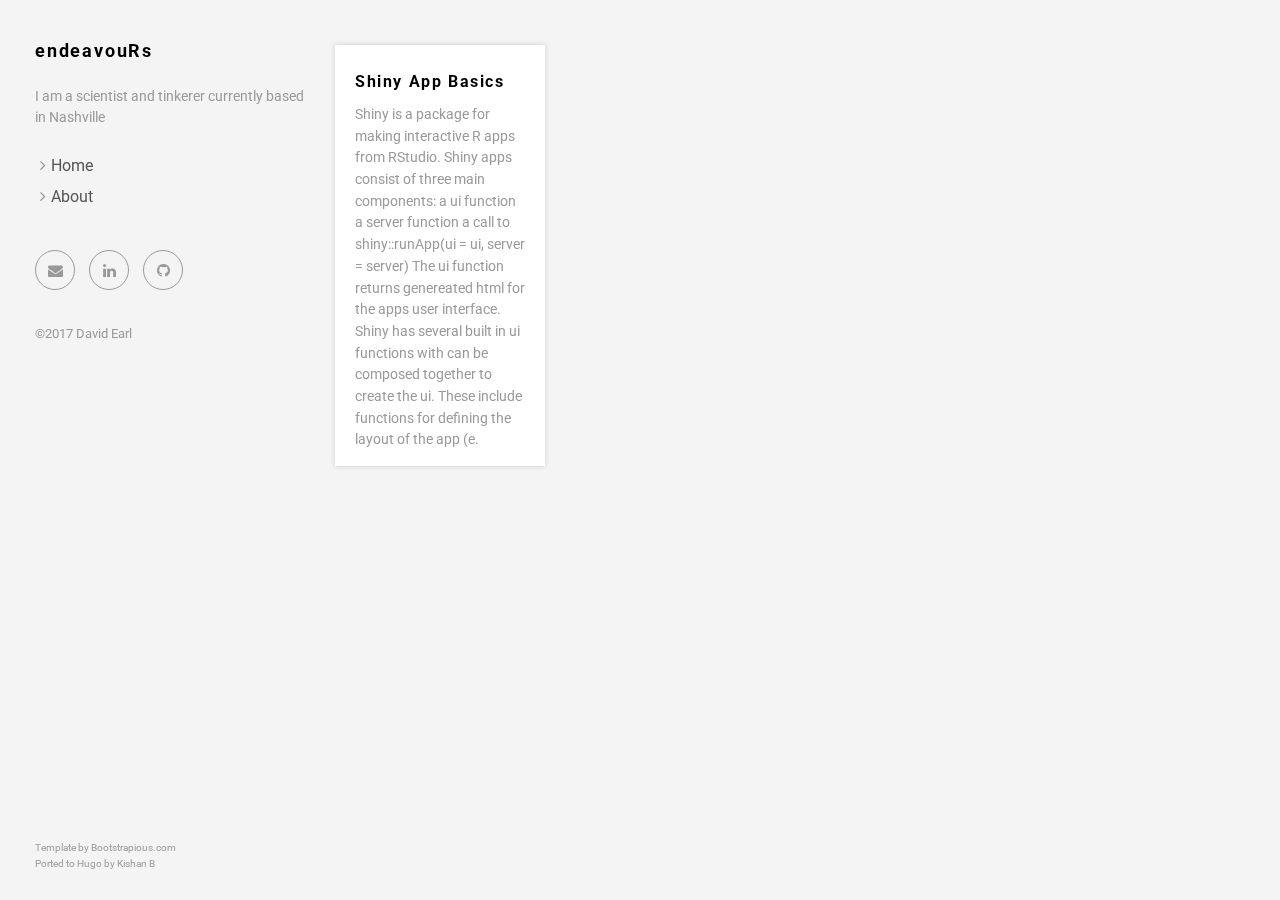
==== index.html @ 08c51bcf "add shiny app basics post" ====
<!DOCTYPE html>
<html lang="en-us">
<head>
	<meta name="generator" content="Hugo 0.27.1" /><meta charset="utf-8">
<meta http-equiv="X-UA-Compatible" content="IE=edge">
<title>endeavouRs</title>
<meta name="description" content="R and shiny based data analysis and projects">
<meta name="viewport" content="width=device-width, initial-scale=1">
<meta name="robots" content="all,follow">
<meta name="googlebot" content="index,follow,snippet,archive">
<link rel="stylesheet" href="/css/bootstrap.min.css">
<link rel="stylesheet" href="//fonts.googleapis.com/css?family=Roboto:400,300,700,400italic">
<link rel="stylesheet" href="/css/font-awesome.min.css">
<link rel="stylesheet" href="/css/owl.carousel.css">
<link rel="stylesheet" href="/css/owl.theme.css">


  <link href="/css/style.default.css" rel="stylesheet" id="theme-stylesheet">

 

  
    <!--[if lt IE 9]>
        <script src="https://oss.maxcdn.com/html5shiv/3.7.2/html5shiv.min.js"></script>
        <script src="https://oss.maxcdn.com/respond/1.4.2/respond.min.js"></script>
    <![endif]-->
  


<link href="/css/custom.css" rel="stylesheet">
<link rel="shortcut icon" href="/img/favicon.png">

  <link href="/index.xml" rel="alternate" type="application/rss+xml" title="endeavouRs" />
  <link href="/index.xml" rel="feed" type="application/rss+xml" title="endeavouRs" />


</head>
<body>
  <div id="all">
      <div class="container-fluid">
          <div class="row row-offcanvas row-offcanvas-left">
              <div id="sidebar" class="col-xs-6 col-sm-4 col-md-3 sidebar-offcanvas">
  <div class="sidebar-content">
    <h1 class="sidebar-heading"><a href="/">endeavouRs</a></h1>
    
      <p class="sidebar-p">I am a scientist and tinkerer currently based in Nashville</p>
    
    <ul class="sidebar-menu">
      
      
        <li><a href="/">Home</a></li>
      
        <li><a href="/about/">About</a></li>
      
    </ul>
    <p class="social">
  
  
  
  
  
  <a href="mailto:davidcearl@gmail.com" data-animate-hover="pulse" class="email">
    <i class="fa fa-envelope"></i>
  </a>
  
  
  <a href="full%20profile%20url%20in%20linkedin" data-animate-hover="pulse">
    <i class="fa fa-linkedin"></i>
  </a>
  
  
  
  <a href="https://github.com/davidcearl/" data-animate-hover="pulse">
    <i class="fa fa-github"></i>
  </a>
  
</p>


    <div class="copyright">
      <p class="credit">
        
          &copy;2017 David Earl
          
      </p>
    </div>
  </div>
  <div class="attribution">
    <p class='creators'>
      Template by <a href="https://bootstrapious.com/free-templates" class="external">Bootstrapious.com</a>
<br>

Ported to Hugo by <a href="https://github.com/kishaningithub">Kishan B</a>

    </p>
  </div>
</div>



              
  <div class="col-xs-12 col-sm-8 col-md-9 content-column">
    <div class="small-navbar visible-xs">
  <button type="button" data-toggle="offcanvas" class="btn btn-ghost pull-left"> <i class="fa fa-align-left"> </i>Menu</button>
  <h1 class="small-navbar-heading"><a href="/">endeavouRs</a></h1>
</div>

    <div class="grid">
        <div class="row">
          
              <div class="col-xs-12 col-sm-6 col-md-4 col-lg-3 masonry-item">
                  <div class="box-masonry">
                      
                      
                      <div class="box-masonry-text">
                      
                          <h4><a href="/portfolio/shiny-app-basics/">Shiny App Basics</a></h4>
                          <div class="box-masonry-description">
                              <p>Shiny is a package for making interactive R apps from RStudio.
Shiny apps consist of three main components:
a ui function
a server function
a call to shiny::runApp(ui = ui, server = server)The ui function returns genereated html for the apps user interface. Shiny has several built in ui functions with can be composed together to create the ui. These include functions for defining the layout of the app (e.</p>
                          </div>
                      </div>
                  </div>
              </div>
          
        </div>
    </div>
</div>

  

          </div>
      </div>
  </div>
  <script src="/js/jquery.min.js"></script>
<script src="/js/bootstrap.min.js"></script>
<script src="/js/jquery.cookie.js"> </script>
<script src="/js/ekko-lightbox.js"></script>
<script src="/js/jquery.scrollTo.min.js"></script>
<script src="/js/masonry.pkgd.min.js"></script>
<script src="/js/imagesloaded.pkgd.min.js"></script>
<script src="/js/owl.carousel.min.js"></script>
<script src="/js/front.js"></script>

</body>
</html>
---- css/style.default.css ----
/*
=========================================
=========================================

Startup Template By Bootstrapious.com

=========================================
========================================= */
/* variant 6  - pink */
/*

=====================
GENERAL
=====================

*/
html,
body {
  overflow-x: hidden;
  /* Prevent scroll on narrow devices */
}
header {
  z-index: 1000;
}

section {
  position: relative;
  padding-top: 90px;
  padding-bottom: 90px;
}
section.background-gray-lighter {
  background: #cdcdcd;
}
section.background-gray-lightest {
  background: #f7f7f7;
  border-top: solid 1px #cdcdcd;
  border-bottom: solid 1px #cdcdcd;
}
section.background-secondary {
  background: #60c5ba;
  border-top: solid 1px #338c82;
  border-bottom: solid 1px #338c82;
}
.section-inverse {
  color: #fff;
}
.section-inverse h1,
.section-inverse h2,
.section-inverse h3,
.section-inverse h4,
.section-inverse h5,
.section-inverse h6 {
  color: #fff;
}
.section-inverse .heading:after {
  background: #fff;
}
.italic {
  font-style: italic;
  font-family: "Georgia", "Times New Roman", Times, serif;
}
.img-responsive {
  margin: 0 auto;
}
.no-space .box {
  margin: 0 -15px;
}
.margin-top {
  margin-top: 30px;
}
.margin-top--big {
  margin-top: 60px !important;
}
.margin-bottom {
  margin-bottom: 30px;
}
.margin-bottom--big {
  margin-bottom: 60px !important;
}
.margin-bottom--zero {
  margin-bottom: 0 !important;
}
.no-padding-top {
  padding-top: 0;
}
.no-padding-bottom {
  padding-bottom: 0;
}
.padding--small {
  padding-top: 30px;
  padding-bottom: 30px;
}
.weight-300 {
  font-weight: 300 !important;
}
.weight-500 {
  font-weight: 500 !important;
}
.weight-700 {
  font-weight: 700 !important;
}
.text-gray {
  color: #555555;
}
.text-gray-light {
  color: #999999;
}
.text-gray-lighter {
  color: #cdcdcd;
}
@media (max-width: 991px) {
  .text-center-mobile {
    text-align: center !important;
  }
}
a,
button {
  -webkit-transition: all 0.2s ease-out;
  -moz-transition: all 0.2s ease-out;
  transition: all 0.2s ease-out;
}
a i.fa,
button i.fa {
  margin: 0 5px;
}
.clickable {
  cursor: pointer !important;
}
.required {
  color: #ef5285;
}
.accent {
  color: #ef5285;
}
.text-uppercase {
  text-transform: uppercase;
  letter-spacing: 0.1em;
}
.list-style-none {
  list-style: none;
}
.btn-ghost {
  color: #ef5285;
  background-color: transparent;
  border-color: #ef5285;
}
.btn-ghost:hover,
.btn-ghost:focus,
.btn-ghost:active,
.btn-ghost.active,
.open .dropdown-toggle.btn-ghost {
  color: #ef5285;
  background-color: rgba(0, 0, 0, 0);
  border-color: #ea1a5d;
}
.btn-ghost:active,
.btn-ghost.active,
.open .dropdown-toggle.btn-ghost {
  background-image: none;
}
.btn-ghost.disabled,
.btn-ghost[disabled],
fieldset[disabled] .btn-ghost,
.btn-ghost.disabled:hover,
.btn-ghost[disabled]:hover,
fieldset[disabled] .btn-ghost:hover,
.btn-ghost.disabled:focus,
.btn-ghost[disabled]:focus,
fieldset[disabled] .btn-ghost:focus,
.btn-ghost.disabled:active,
.btn-ghost[disabled]:active,
fieldset[disabled] .btn-ghost:active,
.btn-ghost.disabled.active,
.btn-ghost[disabled].active,
fieldset[disabled] .btn-ghost.active {
  background-color: transparent;
  border-color: #ef5285;
}
.btn-ghost .badge {
  color: transparent;
  background-color: #ef5285;
}
.btn-ghost:hover,
.btn-ghost:focus,
.btn-ghost:active,
.btn-ghost.active,
.open .dropdown-toggle.btn-ghost {
  color: #fff;
  background-color: #ef5285;
  border-color: #ef5285;
}
.btn-ghost-black {
  color: #000000;
  background-color: transparent;
  border-color: #000000;
}
.btn-ghost-black:hover,
.btn-ghost-black:focus,
.btn-ghost-black:active,
.btn-ghost-black.active,
.open .dropdown-toggle.btn-ghost-black {
  color: #000000;
  background-color: rgba(0, 0, 0, 0);
  border-color: #000000;
}
.btn-ghost-black:active,
.btn-ghost-black.active,
.open .dropdown-toggle.btn-ghost-black {
  background-image: none;
}
.btn-ghost-black.disabled,
.btn-ghost-black[disabled],
fieldset[disabled] .btn-ghost-black,
.btn-ghost-black.disabled:hover,
.btn-ghost-black[disabled]:hover,
fieldset[disabled] .btn-ghost-black:hover,
.btn-ghost-black.disabled:focus,
.btn-ghost-black[disabled]:focus,
fieldset[disabled] .btn-ghost-black:focus,
.btn-ghost-black.disabled:active,
.btn-ghost-black[disabled]:active,
fieldset[disabled] .btn-ghost-black:active,
.btn-ghost-black.disabled.active,
.btn-ghost-black[disabled].active,
fieldset[disabled] .btn-ghost-black.active {
  background-color: transparent;
  border-color: #000000;
}
.btn-ghost-black .badge {
  color: transparent;
  background-color: #000000;
}
.btn-ghost-black:hover,
.btn-ghost-black:focus,
.btn-ghost-black:active,
.btn-ghost-black.active,
.open .dropdown-toggle.btn-ghost-black {
  color: #fff;
  background-color: #000;
  border-color: #000;
}
.btn-white {
  color: #ffffff;
  background-color: transparent;
  border-color: #ffffff;
}
.btn-white:hover,
.btn-white:focus,
.btn-white:active,
.btn-white.active,
.open .dropdown-toggle.btn-white {
  color: #ffffff;
  background-color: rgba(0, 0, 0, 0);
  border-color: #e0e0e0;
}
.btn-white:active,
.btn-white.active,
.open .dropdown-toggle.btn-white {
  background-image: none;
}
.btn-white.disabled,
.btn-white[disabled],
fieldset[disabled] .btn-white,
.btn-white.disabled:hover,
.btn-white[disabled]:hover,
fieldset[disabled] .btn-white:hover,
.btn-white.disabled:focus,
.btn-white[disabled]:focus,
fieldset[disabled] .btn-white:focus,
.btn-white.disabled:active,
.btn-white[disabled]:active,
fieldset[disabled] .btn-white:active,
.btn-white.disabled.active,
.btn-white[disabled].active,
fieldset[disabled] .btn-white.active {
  background-color: transparent;
  border-color: #ffffff;
}
.btn-white .badge {
  color: transparent;
  background-color: #ffffff;
}
.btn-white:hover,
.btn-white:focus,
.btn-white:active,
.btn-white.active,
.open .dropdown-toggle.btn-white {
  color: #ffffff;
  background-color: #fff;
  border-color: #fff;
}
.icon {
  display: inline-block;
  width: 60px;
  height: 60px;
  line-height: 60px;
  border-radius: 30px;
  border: solid 1px #ef5285;
  color: #ef5285;
  -webkit-transition: all 0.2s ease-out;
  -moz-transition: all 0.2s ease-out;
  transition: all 0.2s ease-out;
  font-size: 30px;
  margin: 0 auto 30px;
  text-align: center;
}
.icon.brand-secondary {
  border-color: #60c5ba;
  color: #60c5ba;
}
.icon.brand-terciary {
  border-color: #008c9e;
  color: #008c9e;
}
.icon.brand-four {
  border-color: #feee7d;
  color: #feee7d;
}
/*

=====================
SIDEBAR + RIGHT COLUMN
=====================

*/
#sidebar {
  padding-top: 40px;
  min-height: 100%;
}
/*modified sidebar to follow scroll */
.sidebar-content {
    position: fixed;
    width: inherit;
    z-index: 0;
    padding: 0 1em 0 0.2em;
}
@media screen and (min-width: 992px) {
  .sidebar-content {
    padding-left: 20px;
    padding-right: 20px;
  }
}
.sidebar-heading {
  font-size: 18px;
  text-transform: none;
  letter-spacing: 0.1em;
}
.sidebar-heading a {
  color: #000;
  text-decoration: none;
  -webkit-transition: all 0.2s ease-out;
  -moz-transition: all 0.2s ease-out;
  transition: all 0.2s ease-out;
}
.sidebar-heading a:hover {
  border-bottom: dotted 1px #ef5285;
  color: #000;
  text-decoration: none;
}
.sidebar-p {
  color: #999999;
  font-size: 14px;
}
.sidebar-menu {
  list-style-type: none;
  padding-left: 20px;
  margin-bottom: 40px;
}
.sidebar-menu li {
  margin-bottom: 5px;
}
.sidebar-menu li a {
  color: #555555;
}
.sidebar-menu li:before {
  font-family: 'FontAwesome';
  content: '\f105';
  margin: 0 5px 0 -15px;
  color: #999999;
}
.sidebar-menu li.active a {
  color: #ef5285;
  font-weight: bold;
}
.sidebar-menu li.active:before {
  color: #ef5285;
}
.sidebar-menu li:hover a {
  text-decoration: none;
  color: #ef5285;
}
.sidebar-menu li:hover:before {
  color: #ef5285;
}
.content-column {
  padding-top: 40px;
}
.content-column.white-background {
  background: #fff;
  min-height: 100vh;
}
.grid {
  padding-top: 5px;
  overflow-y: hidden;
}
.content-column-content {
  padding-left: 20px;
  padding-right: 20px;
  padding-bottom: 20px;
}
@media (min-width: 1200px) {
  .content-column-content {
    padding-left: 40px;
    padding-right: 40px;
  }
}
.content-column-content p.lead {
  color: #555555;
}
.content-column-content p,
.content-column-content li {
  color: #999999;
}
.content-column-content ul li {
  list-style-type: none;
}
.content-column-content ul li:before {
  font-family: 'FontAwesome';
  content: '\f105';
  margin: 0 5px 0 -15px;
  color: #ef5285;
}
.small-navbar {
  margin-bottom: 20px;
}
.small-navbar:before,
.small-navbar:after {
  content: " ";
  display: table;
}
.small-navbar:after {
  clear: both;
}
.small-navbar-heading {
  float: right;
  font-size: 18px;
  letter-spacing: 0.1em;
  margin-top: 10px;
}
.small-navbar-heading a {
  color: #000;
  text-decoration: none;
  -webkit-transition: all 0.2s ease-out;
  -moz-transition: all 0.2s ease-out;
  transition: all 0.2s ease-out;
}
.small-navbar-heading a:hover {
  border-bottom: dotted 1px #ef5285;
  color: #000;
  text-decoration: none;
}
/*

=====================
OFF-CANVAS SIDEBAR BEHAVIOUR
=====================

*/
@media screen and (max-width: 767px) {
  .row-offcanvas {
    position: relative;
    -webkit-transition: all 0.25s ease-out;
    -o-transition: all 0.25s ease-out;
    transition: all 0.25s ease-out;
    opacity: 1;
  }
  .row-offcanvas-right {
    right: 0;
  }
  .row-offcanvas-left {
    left: 0;
  }
  .row-offcanvas-right .sidebar-offcanvas {
    right: -50%;
    /* 6 columns */
  }
  .row-offcanvas-left .sidebar-offcanvas {
    left: -48%;
    /* 6 columns */
  }
  .row-offcanvas-right.active {
    right: 50%;
    /* 6 columns */
  }
  .row-offcanvas-left.active {
    left: 50%;
    /* 6 columns */
  }
  .sidebar-offcanvas {
    position: absolute;
    top: 0;
    width: 50%;
    /* 6 columns */
  }
}
/*

=====================
SERVICES / INTEGRATIONS
=====================

*/
.services {
  margin-top: 80px;
  text-align: center;
}
.services .services-heading {
  text-transform: uppercase;
  letter-spacing: 0.1em;
  font-size: 18px;
  font-weight: 400;
  color: #999999;
  margin-bottom: 40px;
}
.services .heading {
  font-size: 18px;
  font-weight: 700;
  margin-bottom: 20px;
  text-align: center;
}
.services .heading:after {
  content: " ";
  display: block;
  width: 100px;
  height: 1px;
  margin: 20px auto 20px;
  background: #ef5285;
}
.services p {
  font-size: 14px;
  line-height: 1.5;
  margin-bottom: 60px;
  color: #999999;
}
/*

=====================
CUSTOMERS
=====================

*/
.customer {
  text-align: center;
}
.customer img {
  display: inline-block;
  margin-top: 10px;
  margin-bottom: 10px;
  -webkit-filter: grayscale(100%);
  filter: grayscale(100%);
}
.customer img:hover {
  -webkit-filter: grayscale(0);
  filter: grayscale(0);
}
/*

=====================
SIGN UP FORM
=====================

*/
@media (max-width: 991px) {
  .sign-up-form .form-control {
    margin-bottom: 20px;
  }
  .sign-up-form .btn {
    margin-bottom: 20px;
  }
}
@media (min-width: 768px) {
  .sign-up-form .form-control {
    width: 350px;
  }
}
/*

=====================
SOCIAL LINKS
=====================

*/
.contact-form {
  margin-bottom: 20px;
}
p.social {
  margin-top: 20px;
}
p.social a {
  margin: 0 10px 10px 0;
  color: #fff;
  display: inline-block;
  width: 40px;
  height: 40px;
  border-radius: 20px;
  line-height: 40px;
  font-size: 15px;
  text-align: center;
  vertical-align: bottom;
  border: solid 1px #999999;
  color: #999999;
  -webkit-transition: all 0.2s ease-out;
  -moz-transition: all 0.2s ease-out;
  transition: all 0.2s ease-out;
  /*
             &.facebook {background-color: #4460ae; border-color: #4460ae;}
             &.gplus {background-color: #c21f25; border-color: #c21f25;}
             &.twitter {background-color: #3cf; border-color: #3cf;}
             &.instagram {background-color: #cd4378; border-color: #cd4378;}
             &.email {background-color: #4a7f45; border-color: #4a7f45;}
             &.link {background-color: #871AFF; border-color: #871AFF;}
             */
}
p.social a:hover {
  color: #ef5285;
  border-color: #ef5285;
}
p.social a i {
  vertical-align: bottom;
  line-height: 40px;
}
p.social.social--outline a {
  background: transparent;
}
p.social.social--outline a.facebook {
  color: #4460ae;
  border-color: #4460ae;
}
p.social.social--outline a.gplus {
  color: #c21f25;
  border-color: #c21f25;
}
p.social.social--outline a.twitter {
  color: #3cf;
  border-color: #3cf;
}
p.social.social--outline a.instagram {
  color: #cd4378;
  border-color: #cd4378;
}
p.social.social--outline a.email {
  color: #4a7f45;
  border-color: #4a7f45;
}
p.social.social--outline a.link {
  color: #871AFF;
  border-color: #871AFF;
}
p.social.social--big a {
  width: 60px;
  height: 60px;
  border-radius: 30px;
  line-height: 60px;
  font-size: 25px;
}
p.social.social--big i {
  line-height: 60px;
}
/*

=====================
COPYRIGHT
=====================

*/
.copyright {
  color: #999999;
  font-size: 13px;
}
.copyright p.credit {
  margin-bottom: 10px;
}
.copyright p.credit a {
  color: #999999;
}
@media (max-width: 991px) {
  .copyright p.credit {
    text-align: center !important;
  }
}
@media (max-width: 991px) {
  .copyright {
    text-align: center !important;
  }
}

.attribution {
  position: fixed;
  bottom: 0;
  padding-left: 20px;
  width:100%;
  height: 60px;
  color: #999999;
  font-size: 10px;
}
.attribution a {
  color: #999999;
}

/*

=====================
MAIN PORTFOLIO SLIDER
=====================

*/
#main-slider {
  margin-bottom: 40px;
  opacity: 0;
}
#main-slider ul li div {
  width: 100%;
}
#main-slider .owl-wrapper-outer {
  box-shadow: 0 1px 5px #ccc;
}
#main-slider .owl-controls .owl-buttons {
  display: none;
}
#main-slider .owl-controls .owl-page.active span,
#main-slider .owl-controls.clickable .owl-page:hover span {
  background: #ef5285;
}
/*

=====================
ABOUT
=====================

*/
.progress-title {
  text-align: left;
  font-weight: 700;
  text-transform: uppercase;
  letter-spacing: 0.1em;
  color: #999999;
  font-size: 12px;
}
.progress-bar-skill1 {
  background-color: #d1d1d1;
  background-color: #f8afc7;
}
.progress-striped .progress-bar-skill1 {
  background-image: -webkit-linear-gradient(45deg, rgba(255, 255, 255, 0.15) 25%, transparent 25%, transparent 50%, rgba(255, 255, 255, 0.15) 50%, rgba(255, 255, 255, 0.15) 75%, transparent 75%, transparent);
  background-image: linear-gradient(45deg, rgba(255, 255, 255, 0.15) 25%, transparent 25%, transparent 50%, rgba(255, 255, 255, 0.15) 50%, rgba(255, 255, 255, 0.15) 75%, transparent 75%, transparent);
}
.progress-striped .progress-bar-skill1 {
  background-image: -webkit-linear-gradient(45deg, rgba(255, 255, 255, 0.15) 25%, transparent 25%, transparent 50%, rgba(255, 255, 255, 0.15) 50%, rgba(255, 255, 255, 0.15) 75%, transparent 75%, transparent);
  background-image: linear-gradient(45deg, rgba(255, 255, 255, 0.15) 25%, transparent 25%, transparent 50%, rgba(255, 255, 255, 0.15) 50%, rgba(255, 255, 255, 0.15) 75%, transparent 75%, transparent);
}
.progress-bar-skill2 {
  background-color: #c8c7c7;
  background-color: #f598b6;
}
.progress-striped .progress-bar-skill2 {
  background-image: -webkit-linear-gradient(45deg, rgba(255, 255, 255, 0.15) 25%, transparent 25%, transparent 50%, rgba(255, 255, 255, 0.15) 50%, rgba(255, 255, 255, 0.15) 75%, transparent 75%, transparent);
  background-image: linear-gradient(45deg, rgba(255, 255, 255, 0.15) 25%, transparent 25%, transparent 50%, rgba(255, 255, 255, 0.15) 50%, rgba(255, 255, 255, 0.15) 75%, transparent 75%, transparent);
}
.progress-striped .progress-bar-skill2 {
  background-image: -webkit-linear-gradient(45deg, rgba(255, 255, 255, 0.15) 25%, transparent 25%, transparent 50%, rgba(255, 255, 255, 0.15) 50%, rgba(255, 255, 255, 0.15) 75%, transparent 75%, transparent);
  background-image: linear-gradient(45deg, rgba(255, 255, 255, 0.15) 25%, transparent 25%, transparent 50%, rgba(255, 255, 255, 0.15) 50%, rgba(255, 255, 255, 0.15) 75%, transparent 75%, transparent);
}
.progress-bar-skill3 {
  background-color: #bdbdbd;
  background-color: #f381a6;
}
.progress-striped .progress-bar-skill3 {
  background-image: -webkit-linear-gradient(45deg, rgba(255, 255, 255, 0.15) 25%, transparent 25%, transparent 50%, rgba(255, 255, 255, 0.15) 50%, rgba(255, 255, 255, 0.15) 75%, transparent 75%, transparent);
  background-image: linear-gradient(45deg, rgba(255, 255, 255, 0.15) 25%, transparent 25%, transparent 50%, rgba(255, 255, 255, 0.15) 50%, rgba(255, 255, 255, 0.15) 75%, transparent 75%, transparent);
}
.progress-striped .progress-bar-skill3 {
  background-image: -webkit-linear-gradient(45deg, rgba(255, 255, 255, 0.15) 25%, transparent 25%, transparent 50%, rgba(255, 255, 255, 0.15) 50%, rgba(255, 255, 255, 0.15) 75%, transparent 75%, transparent);
  background-image: linear-gradient(45deg, rgba(255, 255, 255, 0.15) 25%, transparent 25%, transparent 50%, rgba(255, 255, 255, 0.15) 50%, rgba(255, 255, 255, 0.15) 75%, transparent 75%, transparent);
}
.progress-bar-skill4 {
  background-color: #b3b2b2;
  background-color: #f16995;
}
.progress-striped .progress-bar-skill4 {
  background-image: -webkit-linear-gradient(45deg, rgba(255, 255, 255, 0.15) 25%, transparent 25%, transparent 50%, rgba(255, 255, 255, 0.15) 50%, rgba(255, 255, 255, 0.15) 75%, transparent 75%, transparent);
  background-image: linear-gradient(45deg, rgba(255, 255, 255, 0.15) 25%, transparent 25%, transparent 50%, rgba(255, 255, 255, 0.15) 50%, rgba(255, 255, 255, 0.15) 75%, transparent 75%, transparent);
}
.progress-striped .progress-bar-skill4 {
  background-image: -webkit-linear-gradient(45deg, rgba(255, 255, 255, 0.15) 25%, transparent 25%, transparent 50%, rgba(255, 255, 255, 0.15) 50%, rgba(255, 255, 255, 0.15) 75%, transparent 75%, transparent);
  background-image: linear-gradient(45deg, rgba(255, 255, 255, 0.15) 25%, transparent 25%, transparent 50%, rgba(255, 255, 255, 0.15) 50%, rgba(255, 255, 255, 0.15) 75%, transparent 75%, transparent);
}
.progress-bar-skill5 {
  background-color: #a9a8a8;
  background-color: #ef5285;
}
.progress-striped .progress-bar-skill5 {
  background-image: -webkit-linear-gradient(45deg, rgba(255, 255, 255, 0.15) 25%, transparent 25%, transparent 50%, rgba(255, 255, 255, 0.15) 50%, rgba(255, 255, 255, 0.15) 75%, transparent 75%, transparent);
  background-image: linear-gradient(45deg, rgba(255, 255, 255, 0.15) 25%, transparent 25%, transparent 50%, rgba(255, 255, 255, 0.15) 50%, rgba(255, 255, 255, 0.15) 75%, transparent 75%, transparent);
}
.progress-striped .progress-bar-skill5 {
  background-image: -webkit-linear-gradient(45deg, rgba(255, 255, 255, 0.15) 25%, transparent 25%, transparent 50%, rgba(255, 255, 255, 0.15) 50%, rgba(255, 255, 255, 0.15) 75%, transparent 75%, transparent);
  background-image: linear-gradient(45deg, rgba(255, 255, 255, 0.15) 25%, transparent 25%, transparent 50%, rgba(255, 255, 255, 0.15) 50%, rgba(255, 255, 255, 0.15) 75%, transparent 75%, transparent);
}
/*

=====================
EKKO LIGHTBOX
=====================

*/
.ekko-lightbox-container {
  position: relative;
}
.ekko-lightbox-nav-overlay {
  position: absolute;
  top: 0;
  left: 0;
  z-index: 100;
  width: 100%;
  height: 100%;
}
.ekko-lightbox-nav-overlay a {
  z-index: 100;
  display: block;
  width: 49%;
  height: 100%;
  font-size: 30px;
  color: #fff;
  opacity: 0;
  text-decoration: none !important;
  -webkit-transition: opacity 0.5s;
  -moz-transition: opacity 0.5s;
  -o-transition: opacity 0.5s;
  transition: opacity 0.5s;
}
.ekko-lightbox-nav-overlay a:empty {
  width: 49%;
  color: transparent;
}
.ekko-lightbox a:hover,
a:focus,
a:active {
  text-decoration: none;
  opacity: 1;
  color: #fff;
}
.ekko-lightbox .glyphicon-chevron-left {
  left: 0;
  float: left;
  padding-left: 15px;
  text-align: left;
}
.ekko-lightbox .glyphicon-chevron-right {
  right: 0;
  float: right;
  padding-right: 15px;
  text-align: right;
}
.ekko-lightbox .modal-footer {
  text-align: left;
}
.grid {
  margin-right: -15px;
  margin-left: -15px;
}
.box-masonry {
  background: #fff;
  margin-bottom: 30px;
  position: relative;
  box-shadow: 0 0 5px #ccc;
  -webkit-transition: all 0.2s ease-out;
  -moz-transition: all 0.2s ease-out;
  transition: all 0.2s ease-out;
  overflow: hidden;
  text-overflow: ellipsis;
}
.box-masonry h4 {
  font-size: 16px;
  line-height: 1.5;
  font-weight: 700;
  text-transform: none;
  letter-spacing: 0.1em;
}
.box-masonry h4 a {
  color: #000;
  border-bottom: solid 1px transparent;
}
.box-masonry h4 a:hover {
  border-bottom: dotted 1px #ef5285;
  color: #000;
  text-decoration: none;
}
.box-masonry .box-masonry-text {
  padding: 15px 20px 15px;
}
.box-masonry .box-masonry-text p {
  color: #999999;
  font-size: 14px;
}
.box-masonry .box-masonry-hover-text-header {
  position: absolute;
  left: 0;
  right: 0;
  top: 0;
  padding: 15px 20px 15px;
  opacity: 0;
  -webkit-transition: all 0.2s ease-out;
  -moz-transition: all 0.2s ease-out;
  transition: all 0.2s ease-out;
  color: #555555;
}
.box-masonry .box-masonry-hover-text-header p {
  font-size: 14px;
}
.box-masonry .box-masonry-hover-text-header h4 a {
  color: #555555;
}
.box-masonry .box-masonry-hover-center {
  position: absolute;
  width: 100%;
  top: 30%;
  opacity: 0;
  padding-left: 20px;
  -webkit-transition: all 0.2s ease-out;
  -moz-transition: all 0.2s ease-out;
  transition: all 0.2s ease-out;
  text-align: center;
}
.box-masonry .box-masonry-hover-center .see-more-icon {
  color: #555555;
  font-size: 50px;
}
.box-masonry:hover {
  box-shadow: 0 0 5px #999;
}
.box-masonry:hover .box-masonry-hover-text-header {
  opacity: 1;
}
.box-masonry:hover .box-masonry-hover-center {
  opacity: 1;
}
.box-masonry:hover .box-masonry-image.with-hover-overlay:before {
  opacity: 0.8;
}
.box-masonry:hover .box-masonry-image.with-hover-icon:after {
  opacity: 0.7;
}
.box-masonry h2:last-child,
.box-masonry p:last-child {
  margin-bottom: 0;
}
.box-masonry .box-masonry-image {
  display: block;
  position: relative;
  min-height: 100px;
  background: #ccc;
}
.box-masonry .box-masonry-image.with-hover-overlay:before {
  display: block;
  position: absolute;
  content: " ";
  background: #fff;
  opacity: 0;
  width: 100%;
  height: 100%;
  left: 0;
  top: 0;
  -webkit-transition: all 0.2s ease-out;
  -moz-transition: all 0.2s ease-out;
  transition: all 0.2s ease-out;
}
.box-masonry .box-masonry-image.with-hover-icon:after {
  display: block;
  position: absolute;
  width: 100%;
  left: 0;
  top: 50%;
  -webkit-transform: translate(0, -50%);
  -ms-transform: translate(0, -50%);
  transform: translate(0, -50%);
  opacity: 0;
  -webkit-transition: all 0.2s ease-out;
  -moz-transition: all 0.2s ease-out;
  transition: all 0.2s ease-out;
  font-family: 'FontAwesome';
  content: '\f105';
  text-align: center;
  font-size: 50px;
  color: #555555;
}
.box-masonry .box-masonry-image:hover {
  text-decoration: none;
}
.box-simple {
  text-align: center;
  margin-bottom: 48px;
}
.box-simple h3 {
  font-weight: normal;
  font-size: 24px;
  line-height: 1.5;
  color: #555555;
  font-weight: 400;
}
.box-simple h3 a {
  color: #555555;
}
.box-simple p {
  color: #999999;
}
.box-simple:hover .icon {
  -webkit-transform: scale(1.1, 1.1);
  -ms-transform: scale(1.1, 1.1);
  transform: scale(1.1, 1.1);
}
.box-simple:hover .icon i {
  -webkit-transform: scale(1, 1);
  -ms-transform: scale(1, 1);
  transform: scale(1, 1);
}
.box-simple.box-white {
  padding: 20px;
  border: dotted 1px #999999;
}
.box-simple.box-white .icon {
  color: #555555;
  border-color: transparent;
  font-size: 70px;
}
.box-simple.box-dark {
  padding: 20px;
  border: dotted 1px #999999;
  background: #555555;
  color: #fff;
}
.box-simple.box-dark .icon {
  color: #f7f7f7;
  border-color: transparent;
  font-size: 70px;
}
.box-simple.box-dark h3 {
  color: #fff;
}
.box-simple.box-dark h3 a {
  color: #fff;
}
.box-simple.box-dark p {
  color: #fff;
}
.box-image {
  position: relative;
  overflow: hidden;
  text-align: center;
  margin: 15px 0;
}
.box-image .bg {
  position: absolute;
  top: auto;
  bottom: 0;
  width: 100%;
  height: 100%;
  opacity: 0;
  filter: alpha(opacity=0);
  background: #ef5285;
}
.box-image .name {
  position: absolute;
  width: 100%;
  height: 50%;
  bottom: 0;
  -webkit-transform: translate(0, 100%);
  -ms-transform: translate(0, 100%);
  transform: translate(0, 100%);
  -webkit-transition: all 0.2s ease-out;
  -moz-transition: all 0.2s ease-out;
  transition: all 0.2s ease-out;
  color: #fff;
  padding: 0 20px;
}
.box-image .name h3 {
  color: #fff;
  text-transform: uppercase;
  font-size: 24px;
  letter-spacing: 0.08em;
}
.box-image .name h3 a {
  color: #fff;
  text-decoration: none;
}
.box-image .text {
  position: absolute;
  width: 100%;
  height: 50%;
  top: 0;
  -webkit-transform: translate(0, -150%);
  -ms-transform: translate(0, -150%);
  transform: translate(0, -150%);
  -webkit-transition: all 0.2s ease-out;
  -moz-transition: all 0.2s ease-out;
  transition: all 0.2s ease-out;
  color: #fff;
  padding: 0 20px;
}
.box-image:hover .bg {
  opacity: 0.7;
  filter: alpha(opacity=70);
}
.box-image:hover .name {
  position: absolute;
  -webkit-transform: translate(0, -75%);
  -ms-transform: translate(0, -75%);
  transform: translate(0, -75%);
}
.box-image:hover .text {
  position: absolute;
  -webkit-transform: translate(0, 100%);
  -ms-transform: translate(0, 100%);
  transform: translate(0, 100%);
}
.box-image-text {
  position: relative;
  background: #fff;
  overflow: hidden;
  text-align: center;
  margin: 15px 0;
}
.box-image-text .top {
  position: relative;
  margin-bottom: 10px;
}
.box-image-text .top .bg {
  position: absolute;
  top: auto;
  bottom: 0;
  width: 100%;
  height: 100%;
  opacity: 0;
  filter: alpha(opacity=0);
  background: #fff;
}
.box-image-text .top .logo {
  width: 100%;
  position: absolute;
  text-align: center;
  top: 50%;
  -webkit-transform: translate(0, -50%);
  -ms-transform: translate(0, -50%);
  transform: translate(0, -50%);
}
.box-image-text .top .name {
  position: absolute;
  width: 100%;
  height: 50%;
  bottom: 0;
  -webkit-transform: translate(0, 100%);
  -ms-transform: translate(0, 100%);
  transform: translate(0, 100%);
  -webkit-transition: all 0.2s ease-out;
  -moz-transition: all 0.2s ease-out;
  transition: all 0.2s ease-out;
  color: #fff;
  padding: 0 20px;
}
.box-image-text .top .name h3 {
  color: #fff;
  text-transform: uppercase;
  font-size: 24px;
  letter-spacing: 0.08em;
}
.box-image-text .top .name h3 a {
  color: #fff;
  text-decoration: none;
}
.box-image-text .top .name h4 {
  color: #fff;
  text-transform: uppercase;
  font-size: 24px;
  letter-spacing: 0.08em;
}
.box-image-text .top .name h4 a {
  color: #fff;
  text-decoration: none;
}
.box-image-text .top .text {
  position: absolute;
  width: 100%;
  height: 50%;
  top: 0;
  -webkit-transform: translate(0, -150%);
  -ms-transform: translate(0, -150%);
  transform: translate(0, -150%);
  -webkit-transition: all 0.2s ease-out;
  -moz-transition: all 0.2s ease-out;
  transition: all 0.2s ease-out;
  color: #fff;
  padding: 0 20px;
}
.box-image-text .content {
  padding: 15px 15px 0 15px;
}
.box-image-text .content h3,
.box-image-text .content h4 {
  text-transform: uppercase;
  line-height: 1.5;
  color: #555555;
  font-weight: 800;
  letter-spacing: 0.08em;
}
.box-image-text .content p {
  color: #999999;
}
.box-image-text.bg-visible .bg {
  opacity: 0.8;
  filter: alpha(opacity=80);
}
.box-image-text:hover .bg {
  opacity: 0.7;
  filter: alpha(opacity=70);
}
.box-image-text:hover .name {
  position: absolute;
  -webkit-transform: translate(0, -75%);
  -ms-transform: translate(0, -75%);
  transform: translate(0, -75%);
}
.box-image-text:hover .text {
  position: absolute;
  -webkit-transform: translate(0, 100%);
  -ms-transform: translate(0, 100%);
  transform: translate(0, 100%);
}
/*

=====================
STYLE SWITCHER FOR DEMO
=====================

*/
#style-switch-button {
  position: fixed;
  bottom: 200px;
  left: 0px;
  border-radius: 0;
  z-index: 2;
}
#style-switch {
  -webkit-box-sizing: border-box;
  -moz-box-sizing: border-box;
  box-sizing: border-box;
  width: 300px;
  padding: 20px;
  position: fixed;
  bottom: 240px;
  left: 0;
  background: #fff;
  border: solid 1px #cdcdcd;
  z-index: 2000;
}
#style-switch h4 {
  color: #555555;
}
/* ========================================= */
/* THEMING OF BOOTSTRAP COMPONENTS           */
/* ========================================= */
/* nav */
.nav {
  margin-bottom: 0;
  padding-left: 0;
  list-style: none;
}
.nav > li > a {
  padding: 10px 15px;
}
.nav > li > a:hover,
.nav > li > a:focus {
  background-color: #cdcdcd;
}
.nav > li.disabled > a {
  color: #999999;
}
.nav > li.disabled > a:hover,
.nav > li.disabled > a:focus {
  color: #999999;
}
.nav .open > a,
.nav .open > a:hover,
.nav .open > a:focus {
  background-color: #cdcdcd;
  border-color: #ef5285;
}
.nav-tabs {
  border-bottom: 1px solid #dddddd;
}
.nav-tabs > li > a {
  line-height: 1.55;
  border-radius: 0 0 0 0;
}
.nav-tabs > li > a:hover {
  border-color: #cdcdcd #cdcdcd #dddddd;
}
.nav-tabs > li.active > a,
.nav-tabs > li.active > a:hover,
.nav-tabs > li.active > a:focus {
  color: #555555;
  background-color: #f4f4f4;
  border: 1px solid #dddddd;
}
.nav-pills > li > a {
  border-radius: 0;
}
.nav-pills > li.active > a,
.nav-pills > li.active > a:hover,
.nav-pills > li.active > a:focus {
  color: #ffffff;
  background-color: #ef5285;
}
.nav-tabs-justified > li > a {
  border-radius: 0;
}
.nav-tabs-justified > .active > a,
.nav-tabs-justified > .active > a:hover,
.nav-tabs-justified > .active > a:focus {
  border: 1px solid #dddddd;
}
@media (min-width: 768px) {
  .nav-tabs-justified > li > a {
    border-bottom: 1px solid #dddddd;
    border-radius: 0 0 0 0;
  }
  .nav-tabs-justified > .active > a,
  .nav-tabs-justified > .active > a:hover,
  .nav-tabs-justified > .active > a:focus {
    border-bottom-color: #f4f4f4;
  }
}
/* navbar */
.navbar {
  font-family: "Roboto", Helvetica, Arial, sans-serif;
  min-height: 80px;
  margin-bottom: 0;
  border-top: none;
  border-bottom: none;
}
@media (min-width: 768px) {
  .navbar {
    border-radius: 0;
  }
}
.navbar-collapse {
  max-height: 340px;
  overflow-x: visible;
  padding-right: 15px;
  padding-left: 15px;
}
.navbar-collapse.in {
  overflow-y: auto;
}
@media (min-width: 768px) and (max-width: 991px) {
  .navbar-collapse {
    font-size: 14px;
  }
}
@media (min-width: 768px) {
  .navbar-collapse {
    width: auto;
    border-top: 0;
    box-shadow: none;
  }
  .navbar-collapse.collapse {
    display: block !important;
    height: auto !important;
    padding-bottom: 0;
    overflow: visible !important;
  }
  .navbar-collapse.in {
    overflow-y: visible;
  }
  .navbar-collapse.right {
    float: right;
  }
  .navbar-fixed-top .navbar-collapse,
  .navbar-static-top .navbar-collapse,
  .navbar-fixed-bottom .navbar-collapse {
    padding-left: 0;
    padding-right: 0;
  }
}
.container > .navbar-header,
.container-fluid > .navbar-header,
.container > .navbar-collapse,
.container-fluid > .navbar-collapse {
  margin-right: -15px;
  margin-left: -15px;
}
@media (min-width: 768px) {
  .container > .navbar-header,
  .container-fluid > .navbar-header,
  .container > .navbar-collapse,
  .container-fluid > .navbar-collapse {
    margin-right: 0;
    margin-left: 0;
  }
}
.navbar-brand {
  float: left;
  padding: 10px 15px;
  font-size: 20px;
  line-height: 24px;
  height: 80px;
}
.navbar-brand:hover,
.navbar-brand:focus {
  text-decoration: none;
}
@media (min-width: 768px) {
  .navbar > .container .navbar-brand,
  .navbar > .container-fluid .navbar-brand {
    margin-left: -15px;
  }
}
.navbar-toggle {
  padding: 9px 10px !important;
  margin-right: 15px;
  border-radius: 0;
}
.navbar-nav {
  margin: 14px -15px;
}
.navbar-nav > li > a {
  padding-top: 10px;
  padding-bottom: 10px;
  line-height: 24px;
}
@media (max-width: 767px) {
  .navbar-nav .open .dropdown-menu > li > a,
  .navbar-nav .open .dropdown-menu .dropdown-header {
    padding: 5px 15px 5px 25px;
  }
  .navbar-nav .open .dropdown-menu > li > a {
    line-height: 24px;
  }
  .navbar-nav .open .dropdown-menu > li > a:hover,
  .navbar-nav .open .dropdown-menu > li > a:focus {
    background-image: none;
  }
}
@media (min-width: 768px) {
  .navbar-nav {
    margin: 0 auto;
    display: table;
    table-layout: fixed;
    float: left;
  }
  .navbar-nav > li {
    float: left;
  }
  .navbar-nav > li > a {
    padding-top: 28px;
    padding-bottom: 28px;
  }
  .navbar-nav.navbar-right:last-child {
    margin-right: -15px;
  }
}
.navbar-form {
  margin-left: -15px;
  margin-right: -15px;
  padding: 10px 15px;
  border: none;
  margin-top: 21px;
  margin-bottom: 21px;
}
@media (max-width: 767px) {
  .navbar-form .form-group {
    margin-bottom: 5px;
  }
}
.navbar-btn {
  margin-top: 21px;
  margin-bottom: 21px;
}
.navbar-btn.btn-sm {
  margin-top: 23.5px;
  margin-bottom: 23.5px;
}
.navbar-btn.btn-xs {
  margin-top: 29px;
  margin-bottom: 29px;
}
.navbar-text {
  margin-top: 28px;
  margin-bottom: 28px;
}
@media (min-width: 768px) {
  .navbar-text {
    float: left;
    margin-left: 15px;
    margin-right: 15px;
  }
  .navbar-text.navbar-right:last-child {
    margin-right: 0;
  }
}
.navbar-default {
  background-color: #ffffff;
  border-bottom-color: transparent;
}
.navbar-default .navbar-brand {
  color: #60c5ba;
}
.navbar-default .navbar-brand:hover,
.navbar-default .navbar-brand:focus {
  color: #41b1a5;
  background-color: transparent;
}
.navbar-default .navbar-text {
  color: #777777;
}
.navbar-default .navbar-nav > li > a {
  color: #60c5ba;
}
.navbar-default .navbar-nav > li > a:hover,
.navbar-default .navbar-nav > li > a:focus {
  color: #f381a6;
  background-color: transparent;
}
.navbar-default .navbar-nav > .active > a,
.navbar-default .navbar-nav > .active > a:hover,
.navbar-default .navbar-nav > .active > a:focus {
  color: #f381a6;
  background-color: transparent;
}
.navbar-default .navbar-nav > .disabled > a,
.navbar-default .navbar-nav > .disabled > a:hover,
.navbar-default .navbar-nav > .disabled > a:focus {
  color: #cccccc;
  background-color: transparent;
}
.navbar-default .navbar-toggle {
  border-color: transparent;
}
.navbar-default .navbar-toggle:hover,
.navbar-default .navbar-toggle:focus {
  background-color: transparent;
}
.navbar-default .navbar-toggle .icon-bar {
  background-color: #60c5ba;
}
.navbar-default .navbar-collapse {
  border-color: transparent;
}
.navbar-default .navbar-nav > .open > a,
.navbar-default .navbar-nav > .open > a:hover,
.navbar-default .navbar-nav > .open > a:focus {
  background-color: transparent;
  color: #f381a6;
}
@media (max-width: 767px) {
  .navbar-default .navbar-nav .open .dropdown-menu > li > a {
    color: #60c5ba;
  }
  .navbar-default .navbar-nav .open .dropdown-menu > li > a:hover,
  .navbar-default .navbar-nav .open .dropdown-menu > li > a:focus {
    color: #f381a6;
    background-color: transparent;
  }
  .navbar-default .navbar-nav .open .dropdown-menu > .active > a,
  .navbar-default .navbar-nav .open .dropdown-menu > .active > a:hover,
  .navbar-default .navbar-nav .open .dropdown-menu > .active > a:focus {
    color: #f381a6;
    background-color: transparent;
  }
  .navbar-default .navbar-nav .open .dropdown-menu > .disabled > a,
  .navbar-default .navbar-nav .open .dropdown-menu > .disabled > a:hover,
  .navbar-default .navbar-nav .open .dropdown-menu > .disabled > a:focus {
    color: #cccccc;
    background-color: transparent;
  }
}
.navbar-default .navbar-link {
  color: #60c5ba;
}
.navbar-default .navbar-link:hover {
  color: #f381a6;
}
/* dropdowns */
.dropdown-menu {
  z-index: 1000;
  font-size: 14px;
  background-color: #ffffff;
  border: 1px solid #cccccc;
  border: 1px solid rgba(0, 0, 0, 0.15);
  border-radius: 0;
}
.dropdown-menu .divider {
  height: 1px;
  margin: 11px 0;
  overflow: hidden;
  background-color: #e5e5e5;
}
.dropdown-menu > li > a {
  line-height: 1.55;
  color: #555555;
}
.dropdown-menu > li > a:hover,
.dropdown-menu > li > a:focus {
  color: #262626;
  background-color: #f5f5f5;
}
.dropdown-menu > .active > a,
.dropdown-menu > .active > a:hover,
.dropdown-menu > .active > a:focus {
  color: #ffffff;
  background-color: #ef5285;
}
/* modal */
.modal-content {
  background-color: #ffffff;
  border: 1px solid #999999;
  border: 1px solid rgba(0, 0, 0, 0.2);
  border-radius: 0;
}
/* scaffolding */
body {
  font-family: "Roboto", Helvetica, Arial, sans-serif;
  font-size: 16px;
  line-height: 1.55;
  color: #000000;
  background-color: #f4f4f4;
}
a {
  color: #ef5285;
  text-decoration: none;
}
a:hover,
a:focus {
  color: #e01557;
  text-decoration: underline;
}
a:focus {
  outline: thin dotted;
  outline: 5px auto -webkit-focus-ring-color;
  outline-offset: -2px;
}
.img-rounded {
  border-radius: 0;
}
hr {
  margin-top: 24px;
  margin-bottom: 24px;
  border: 0;
  border-top: 1px solid #cdcdcd;
}
.progress {
  overflow: hidden;
  height: 24px;
  margin-bottom: 24px;
  background-color: #f5f5f5;
  border-radius: 0;
  -webkit-box-shadow: inset 0 0 0 rgba(0, 0, 0, 0);
  box-shadow: inset 0 0 0 rgba(0, 0, 0, 0);
}
.progress-bar {
  float: left;
  width: 0%;
  height: 100%;
  font-size: 14px;
  line-height: 24px;
  text-align: center;
  -webkit-box-shadow: inset 0 0 0 rgba(0, 0, 0, 0);
  box-shadow: inset 0 0 0 rgba(0, 0, 0, 0);
  -webkit-transition: width 0.6s ease;
  transition: width 0.6s ease;
}
/* breadcrumbs */
.breadcrumb {
  padding: 8px 0;
  margin-bottom: 24px;
  background-color: transparent;
  border-radius: 0;
  text-align: center;
}
.breadcrumb > li + li:before {
  content: "/\00a0";
  color: #cccccc;
}
.breadcrumb > .active {
  color: #999999;
}
.breadcrumb a {
  color: #ef5285;
}
@media (max-width: 991px) {
  .breadcrumb {
    padding: 8px 0;
    text-align: center;
  }
}
/* buttons  */
.btn {
  font-weight: 400;
  font-family: "Roboto", Helvetica, Arial, sans-serif;
  padding: 6px 12px;
  font-size: 16px;
  line-height: 1.55;
  border-radius: 0;
}
.btn-primary {
  color: #ffffff;
  background-color: #ef5285;
  border-color: #ef5285;
}
.btn-primary:hover,
.btn-primary:focus,
.btn-primary:active,
.btn-primary.active,
.open .dropdown-toggle.btn-primary {
  color: #ffffff;
  background-color: #ec2d6b;
  border-color: #ea1a5d;
}
.btn-primary:active,
.btn-primary.active,
.open .dropdown-toggle.btn-primary {
  background-image: none;
}
.btn-primary.disabled,
.btn-primary[disabled],
fieldset[disabled] .btn-primary,
.btn-primary.disabled:hover,
.btn-primary[disabled]:hover,
fieldset[disabled] .btn-primary:hover,
.btn-primary.disabled:focus,
.btn-primary[disabled]:focus,
fieldset[disabled] .btn-primary:focus,
.btn-primary.disabled:active,
.btn-primary[disabled]:active,
fieldset[disabled] .btn-primary:active,
.btn-primary.disabled.active,
.btn-primary[disabled].active,
fieldset[disabled] .btn-primary.active {
  background-color: #ef5285;
  border-color: #ef5285;
}
.btn-primary .badge {
  color: #ef5285;
  background-color: #ffffff;
}
.btn-transparent {
  color: #555555;
  background-color: transparent;
  border-color: #555555;
}
.btn-transparent:hover,
.btn-transparent:focus,
.btn-transparent:active,
.btn-transparent.active,
.open .dropdown-toggle.btn-transparent {
  color: #555555;
  background-color: rgba(0, 0, 0, 0);
  border-color: #373737;
}
.btn-transparent:active,
.btn-transparent.active,
.open .dropdown-toggle.btn-transparent {
  background-image: none;
}
.btn-transparent.disabled,
.btn-transparent[disabled],
fieldset[disabled] .btn-transparent,
.btn-transparent.disabled:hover,
.btn-transparent[disabled]:hover,
fieldset[disabled] .btn-transparent:hover,
.btn-transparent.disabled:focus,
.btn-transparent[disabled]:focus,
fieldset[disabled] .btn-transparent:focus,
.btn-transparent.disabled:active,
.btn-transparent[disabled]:active,
fieldset[disabled] .btn-transparent:active,
.btn-transparent.disabled.active,
.btn-transparent[disabled].active,
fieldset[disabled] .btn-transparent.active {
  background-color: transparent;
  border-color: #555555;
}
.btn-transparent .badge {
  color: transparent;
  background-color: #555555;
}
.btn-transparent:hover,
.btn-transparent:focus,
.btn-transparent:active,
.btn-transparent.active {
  background: #ffffff;
  color: #ef5285;
}
.btn-lg {
  padding: 10px 16px;
  font-size: 20px;
  line-height: 1.33;
  border-radius: 0;
}
.btn-sm {
  padding: 5px 10px;
  font-size: 14px;
  line-height: 1.5;
  border-radius: 0;
}
.btn-xs {
  padding: 1px 5px;
  font-size: 14px;
  line-height: 1.5;
  border-radius: 0;
}
/* dropdowns */
.dropdown-menu > li > a {
  padding: 8px 20px;
}
/* labels */
.label {
  font-family: "Roboto", Helvetica, Arial, sans-serif;
  font-weight: normal;
  text-transform: uppercase;
}
/* forms.less */
label {
  font-weight: normal;
  color: #555555;
  font-size: 14px;
  text-transform: uppercase;
  letter-spacing: 0.1em;
}
.form-control {
  display: block;
  width: 100%;
  height: 38px;
  padding: 6px 12px;
  font-size: 16px;
  line-height: 1.55;
  color: #555555;
  background-color: #ffffff;
  background-image: none;
  border: 1px solid #cccccc;
  border-radius: 0;
  -webkit-box-shadow: none;
  box-shadow: none;
}
.form-control::-moz-placeholder {
  color: #999999;
  opacity: 1;
}
.form-control:-ms-input-placeholder {
  color: #999999;
}
.form-control::-webkit-input-placeholder {
  color: #999999;
}
.form-control:focus {
  border-color: #ef5285;
  outline: 0;
  -webkit-box-shadow: inset 0 1px 1px rgba(0,0,0,.075), 0 0 8px rgba(239, 82, 133, 0.6);
  box-shadow: inset 0 1px 1px rgba(0,0,0,.075), 0 0 8px rgba(239, 82, 133, 0.6);
}
.form-group {
  margin-bottom: 20px;
}
/* pager*/
.pager {
  margin: 24px 0;
  border-top: solid 1px #cdcdcd;
  padding-top: 24px;
  text-transform: uppercase;
  letter-spacing: 0.1em;
  font-size: 14px;
  font-family: "Roboto", Helvetica, Arial, sans-serif;
  font-weight: bold;
}
.pager li {
  display: inline;
}
.pager li > a,
.pager li > span {
  background-color: #ffffff;
  border: 1px solid #ef5285;
  border-radius: 0;
}
.pager li > a:hover,
.pager li > a:focus {
  text-decoration: none;
  color: #fff;
  background-color: #ef5285;
}
.pager .disabled > a,
.pager .disabled > a:hover,
.pager .disabled > a:focus,
.pager .disabled > span {
  color: #999999;
  background-color: #ffffff;
  border-color: #ddd;
}
/* pagination */
.pagination {
  margin: 24px 0;
  font-family: "Roboto", Helvetica, Arial, sans-serif;
  border-radius: 0;
}
.pagination > li > a,
.pagination > li > span {
  padding: 6px 12px;
  line-height: 1.55;
  text-decoration: none;
  color: #ef5285;
  background-color: #ffffff;
  border: 1px solid #dddddd;
}
.pagination > li:first-child > a,
.pagination > li:first-child > span {
  margin-left: 0;
  border-bottom-left-radius: 0;
  border-top-left-radius: 0;
}
.pagination > li:last-child > a,
.pagination > li:last-child > span {
  border-bottom-right-radius: 0;
  border-top-right-radius: 0;
}
.pagination > li > a:hover,
.pagination > li > span:hover,
.pagination > li > a:focus,
.pagination > li > span:focus {
  color: #ef5285;
  background-color: #fcdee8;
  border-color: #dddddd;
}
.pagination > .active > a,
.pagination > .active > span,
.pagination > .active > a:hover,
.pagination > .active > span:hover,
.pagination > .active > a:focus,
.pagination > .active > span:focus {
  z-index: 2;
  color: #ffffff;
  background-color: #ef5285;
  border-color: #ef5285;
}
.pagination > .disabled > span,
.pagination > .disabled > span:hover,
.pagination > .disabled > span:focus,
.pagination > .disabled > a,
.pagination > .disabled > a:hover,
.pagination > .disabled > a:focus {
  color: #999999;
  background-color: #ffffff;
  border-color: #dddddd;
}
/* responsive utilities */
@media (max-width: 767px) {
  .text-center-xs {
    text-align: center !important;
  }
  .text-center-xs img {
    display: block;
    margin-left: auto;
    margin-right: auto;
  }
}
@media (min-width: 768px) and (max-width: 991px) {
  .text-center-sm {
    text-align: center !important;
  }
  .text-center-sm img {
    display: block;
    margin-left: auto;
    margin-right: auto;
  }
}
/* type */
h1,
h2,
h3,
h4,
h5,
h6,
.h1,
.h2,
.h3,
.h4,
.h5,
.h6 {
  font-family: "Roboto", Helvetica, Arial, sans-serif;
  font-weight: 700;
  line-height: 1.2;
  color: #000000;
}
h1,
.h1 {
  font-size: 48px;
}
h2,
.h2 {
  font-size: 38px;
}
h3,
.h3 {
  font-size: 32px;
  font-weight: 700;
}
h4,
.h4 {
  font-size: 24px;
  font-weight: 700;
}
h5,
.h5 {
  font-size: 16px;
  font-weight: 700;
}
h6,
.h6 {
  font-size: 14px;
  font-weight: 700;
}
h1,
.h1,
h2,
.h2,
h3,
.h3 {
  margin-top: 0;
  margin-bottom: 24px;
}
p {
  margin: 0 0 24px;
}
.lead {
  margin-bottom: 24px;
  font-size: 18px;
}
@media (min-width: 768px) {
  .lead {
    font-size: 24px;
  }
}
.text-small {
  font-size: 14px;
}
.text-large {
  font-size: 20px;
}
.text-italic {
  font-style: italic;
}
.text-primary {
  color: #ef5285;
}
a.text-primary:hover {
  color: #eb2364;
}
.bg-primary {
  color: #fff;
  background-color: #ef5285;
}
a.bg-primary:hover {
  background-color: #eb2364;
}
abbr[title],
abbr[data-original-title] {
  border-bottom: 1px dotted #999999;
}
blockquote {
  padding: 12px 24px;
  margin: 0 0 24px;
  font-size: 16px;
  border-left: 5px solid #ef5285;
}
blockquote footer,
blockquote small,
blockquote .small {
  display: block;
  font-size: 80%;
  line-height: 1.55;
  color: #999999;
}
blockquote footer:before,
blockquote small:before,
blockquote .small:before {
  content: '\2014 \00A0';
}
.blockquote-reverse,
blockquote.pull-right {
  border-right: 5px solid #ef5285;
}
address {
  margin-bottom: 24px;
  line-height: 1.55;
}
.panel {
  margin-bottom: 24px;
  background-color: #ffffff;
  border: 1px solid transparent;
  border-radius: 0;
  -webkit-box-shadow: 0 0 0;
  box-shadow: 0 0 0;
}
.panel-default {
  border-color: #666666;
}
.panel-default > .panel-heading {
  color: #333333;
  background-color: #ffffff;
  border-color: #666666;
}
.panel-default > .panel-heading + .panel-collapse .panel-body {
  border-top-color: #666666;
}
.panel-default > .panel-footer + .panel-collapse .panel-body {
  border-bottom-color: #666666;
}
.panel-primary {
  border-color: #ef5285;
}
.panel-primary > .panel-heading {
  color: #ffffff;
  background-color: #ef5285;
  border-color: #ef5285;
}
.panel-primary > .panel-heading + .panel-collapse .panel-body {
  border-top-color: #ef5285;
}
.panel-primary > .panel-footer + .panel-collapse .panel-body {
  border-bottom-color: #ef5285;
}
.panel-primary .panel-title {
  font-weight: 300;
}
.panel-primary .panel-title a:hover {
  color: #fff;
  text-decoration: none;
}
a.badge:hover,
a.badge:focus {
  color: #ffffff;
  text-decoration: none;
  cursor: pointer;
}
a.list-group-item.active > .badge,
.nav-pills > .active > a > .badge {
  color: #ef5285;
  background-color: #ffffff;
}
.nav-pills > li > a > .badge {
  margin-left: 3px;
}
---- css/custom.css ----
/* your styles go here */
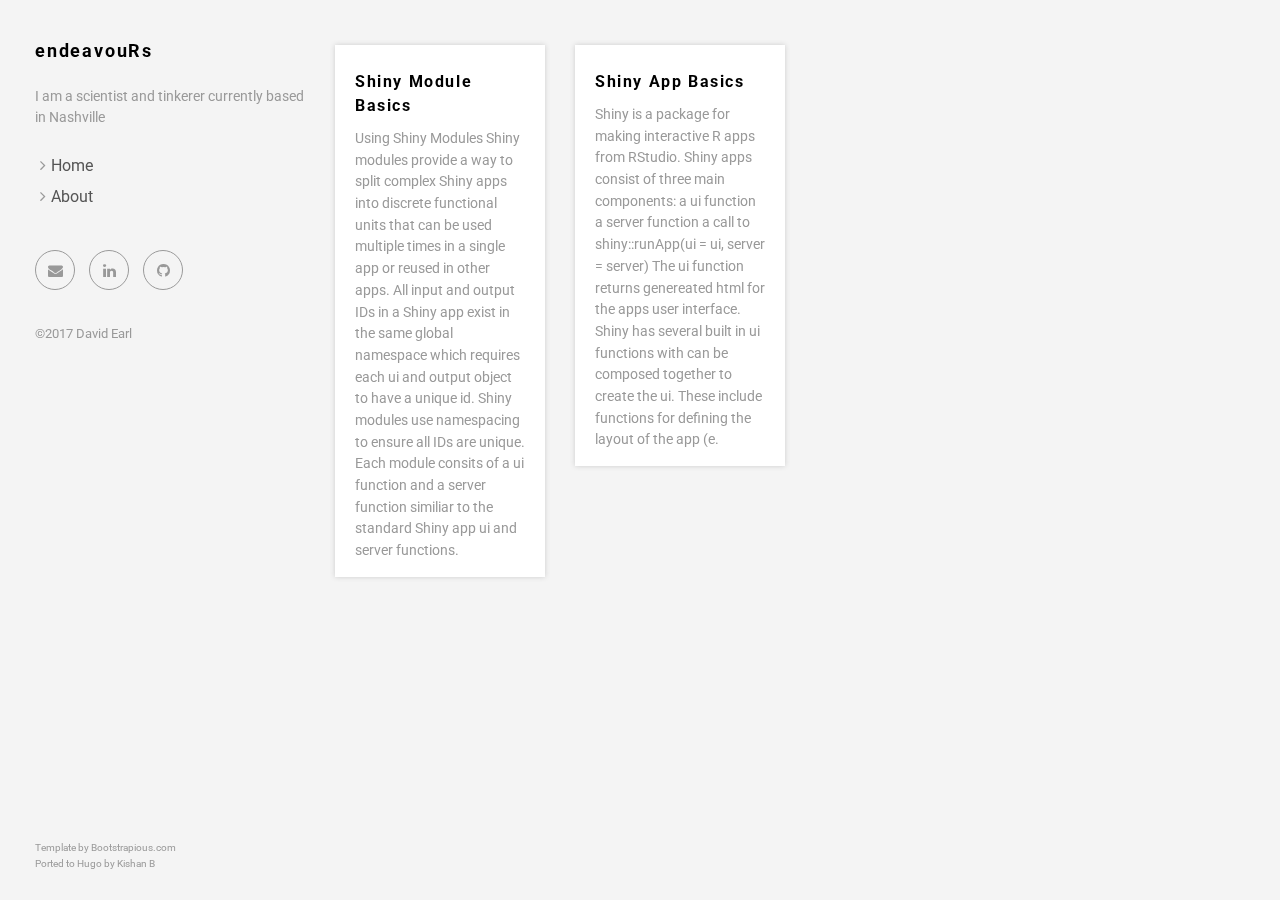
==== commit 44f7d74a: "add shiny module post" ====
--- a/index.html
+++ b/index.html
@@ -114,6 +114,21 @@
                       
                       <div class="box-masonry-text">
                       
+                          <h4><a href="/portfolio/shiny-module-basics/">Shiny Module Basics</a></h4>
+                          <div class="box-masonry-description">
+                              <p>Using Shiny Modules
+Shiny modules provide a way to split complex Shiny apps into discrete functional units that can be used multiple times in a single app or reused in other apps. All input and output IDs in a Shiny app exist in the same global namespace which requires each ui and output object to have a unique id. Shiny modules use namespacing to ensure all IDs are unique. Each module consits of a ui function and a server function similiar to the standard Shiny app ui and server functions.</p>
+                          </div>
+                      </div>
+                  </div>
+              </div>
+          
+              <div class="col-xs-12 col-sm-6 col-md-4 col-lg-3 masonry-item">
+                  <div class="box-masonry">
+                      
+                      
+                      <div class="box-masonry-text">
+                      
                           <h4><a href="/portfolio/shiny-app-basics/">Shiny App Basics</a></h4>
                           <div class="box-masonry-description">
                               <p>Shiny is a package for making interactive R apps from RStudio.
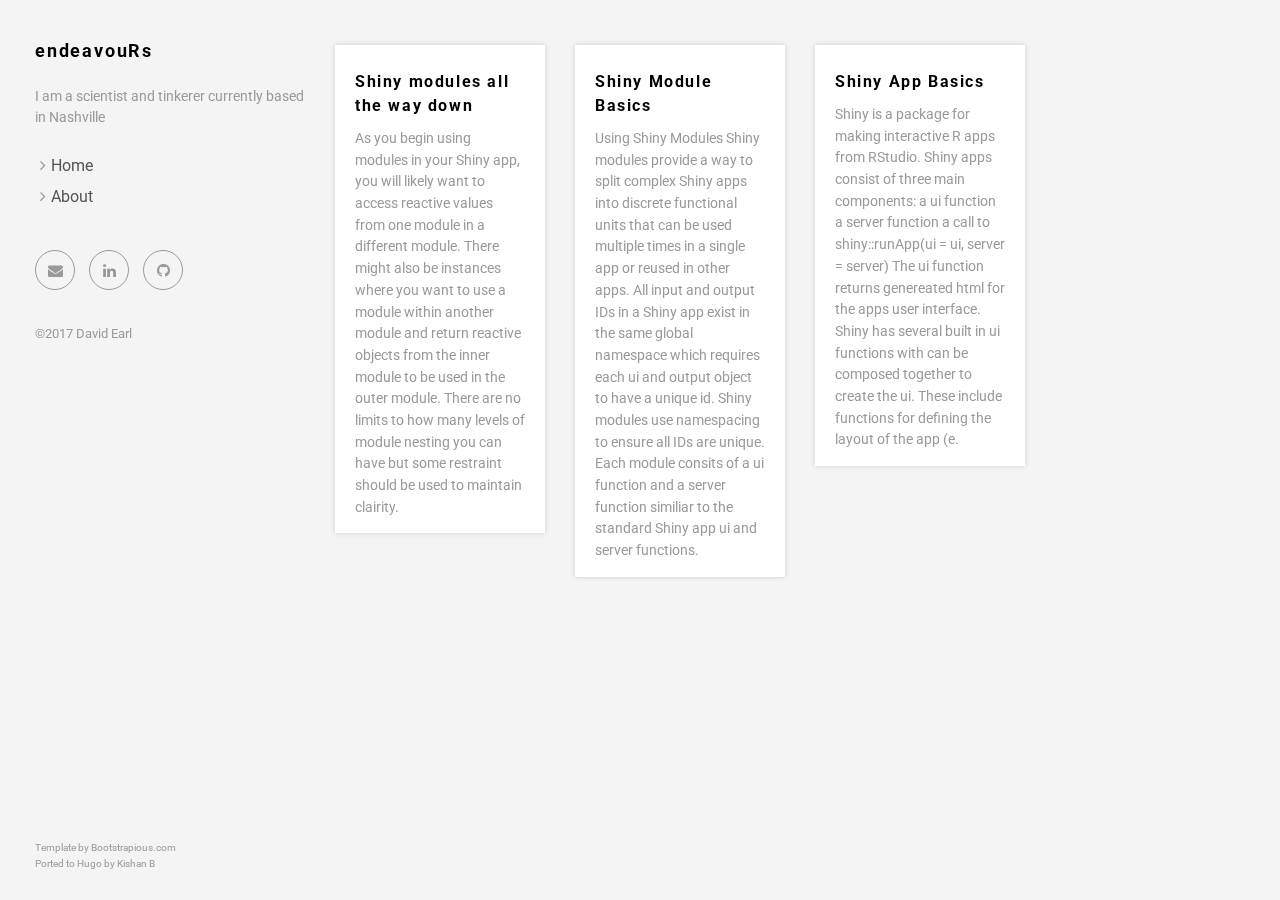
==== commit 96696c57: "add shiny modules all the way down post" ====
--- a/index.html
+++ b/index.html
@@ -114,6 +114,20 @@
                       
                       <div class="box-masonry-text">
                       
+                          <h4><a href="/portfolio/shiny-modules-all-the-way-down/">Shiny modules all the way down</a></h4>
+                          <div class="box-masonry-description">
+                              <p>As you begin using modules in your Shiny app, you will likely want to access reactive values from one module in a different module. There might also be instances where you want to use a module within another module and return reactive objects from the inner module to be used in the outer module. There are no limits to how many levels of module nesting you can have but some restraint should be used to maintain clairity.</p>
+                          </div>
+                      </div>
+                  </div>
+              </div>
+          
+              <div class="col-xs-12 col-sm-6 col-md-4 col-lg-3 masonry-item">
+                  <div class="box-masonry">
+                      
+                      
+                      <div class="box-masonry-text">
+                      
                           <h4><a href="/portfolio/shiny-module-basics/">Shiny Module Basics</a></h4>
                           <div class="box-masonry-description">
                               <p>Using Shiny Modules
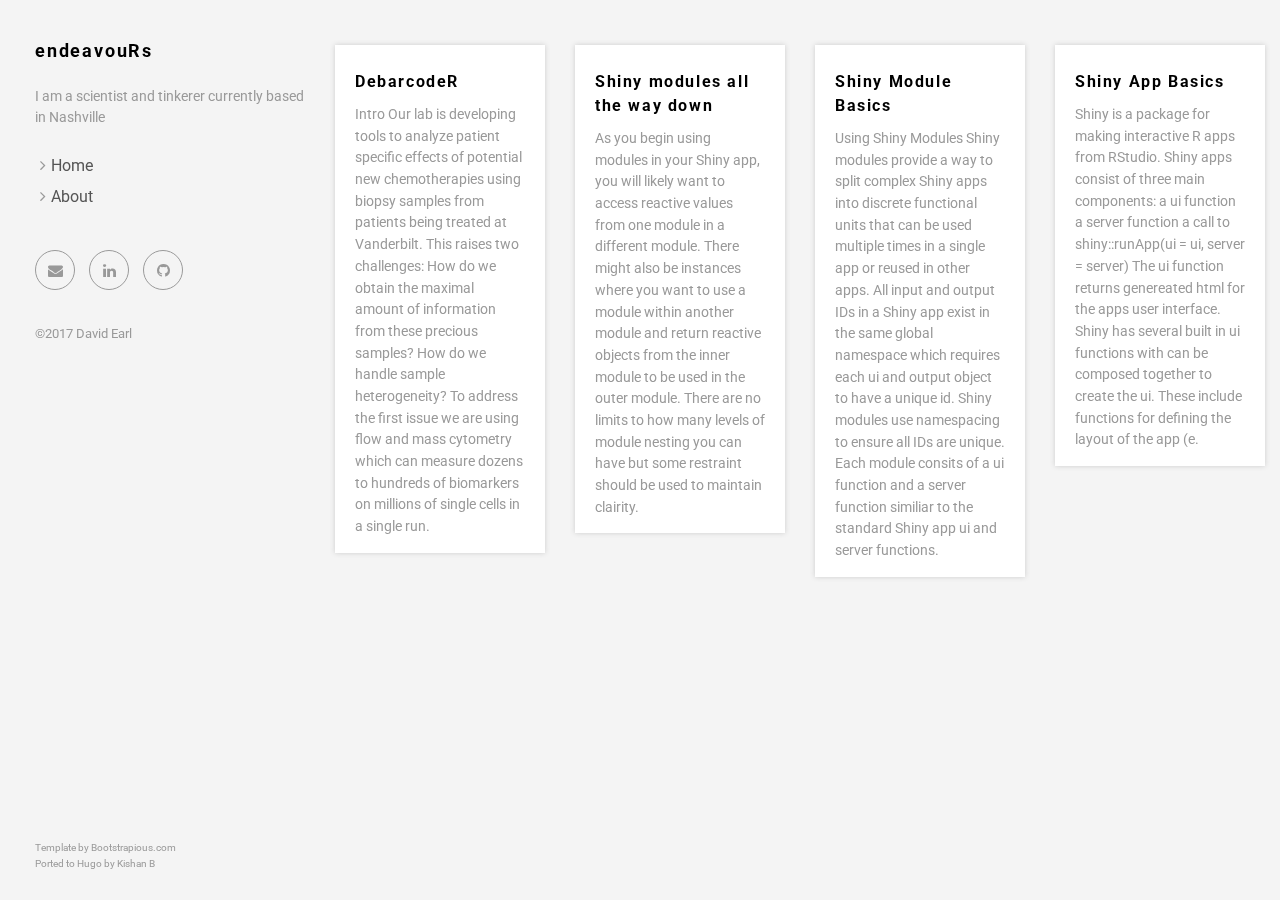
==== commit 31ae8244: "add debarcoder post" ====
--- a/index.html
+++ b/index.html
@@ -114,6 +114,25 @@
                       
                       <div class="box-masonry-text">
                       
+                          <h4><a href="/portfolio/debarcoder/">DebarcodeR</a></h4>
+                          <div class="box-masonry-description">
+                              <p>Intro
+Our lab is developing tools to analyze patient specific effects of potential new chemotherapies using biopsy samples from patients being treated at Vanderbilt. This raises two challenges:
+How do we obtain the maximal amount of information from these precious samples?+How do we handle sample heterogeneity?++To address the first issue we are using flow and mass cytometry which can measure dozens to hundreds of biomarkers on millions of single cells in a single run.</p>
+                          </div>
+                      </div>
+                  </div>
+              </div>
+          
+              <div class="col-xs-12 col-sm-6 col-md-4 col-lg-3 masonry-item">
+                  <div class="box-masonry">
+                      
+                      
+                      <div class="box-masonry-text">
+                      
                           <h4><a href="/portfolio/shiny-modules-all-the-way-down/">Shiny modules all the way down</a></h4>
                           <div class="box-masonry-description">
                               <p>As you begin using modules in your Shiny app, you will likely want to access reactive values from one module in a different module. There might also be instances where you want to use a module within another module and return reactive objects from the inner module to be used in the outer module. There are no limits to how many levels of module nesting you can have but some restraint should be used to maintain clairity.</p>
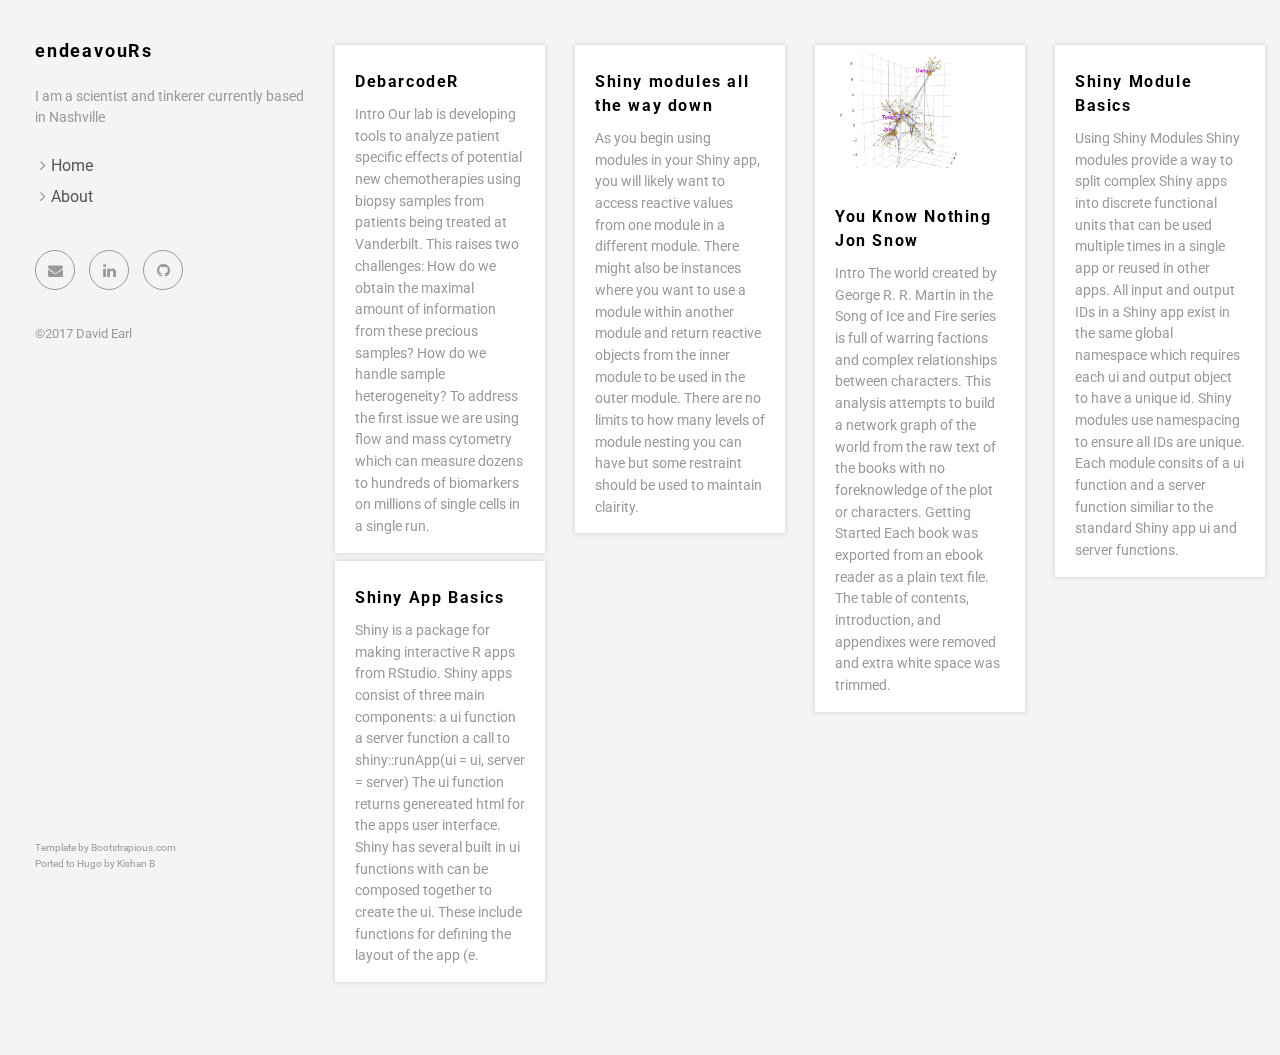
==== commit 32bcd09b: "add got network post" ====
--- a/index.html
+++ b/index.html
@@ -144,6 +144,29 @@
               <div class="col-xs-12 col-sm-6 col-md-4 col-lg-3 masonry-item">
                   <div class="box-masonry">
                       
+                        
+                        <a href="/portfolio/you-know-nothing-jon-snow/" title="" class="box-masonry-image with-hover-overlay with-hover-icon">
+                        
+                            <img src="img/portfolio/overview_got_plot.png" alt="" class="img-responsive">
+                        </a>
+                      
+                      
+                      <div class="box-masonry-text">
+                      
+                          <h4><a href="/portfolio/you-know-nothing-jon-snow/">You Know Nothing Jon Snow</a></h4>
+                          <div class="box-masonry-description">
+                              <p>Intro
+The world created by George R. R. Martin in the Song of Ice and Fire series is full of warring factions and complex relationships between characters. This analysis attempts to build a network graph of the world from the raw text of the books with no foreknowledge of the plot or characters.
+Getting Started
+Each book was exported from an ebook reader as a plain text file. The table of contents, introduction, and appendixes were removed and extra white space was trimmed.</p>
+                          </div>
+                      </div>
+                  </div>
+              </div>
+          
+              <div class="col-xs-12 col-sm-6 col-md-4 col-lg-3 masonry-item">
+                  <div class="box-masonry">
+                      
                       
                       <div class="box-masonry-text">
                       
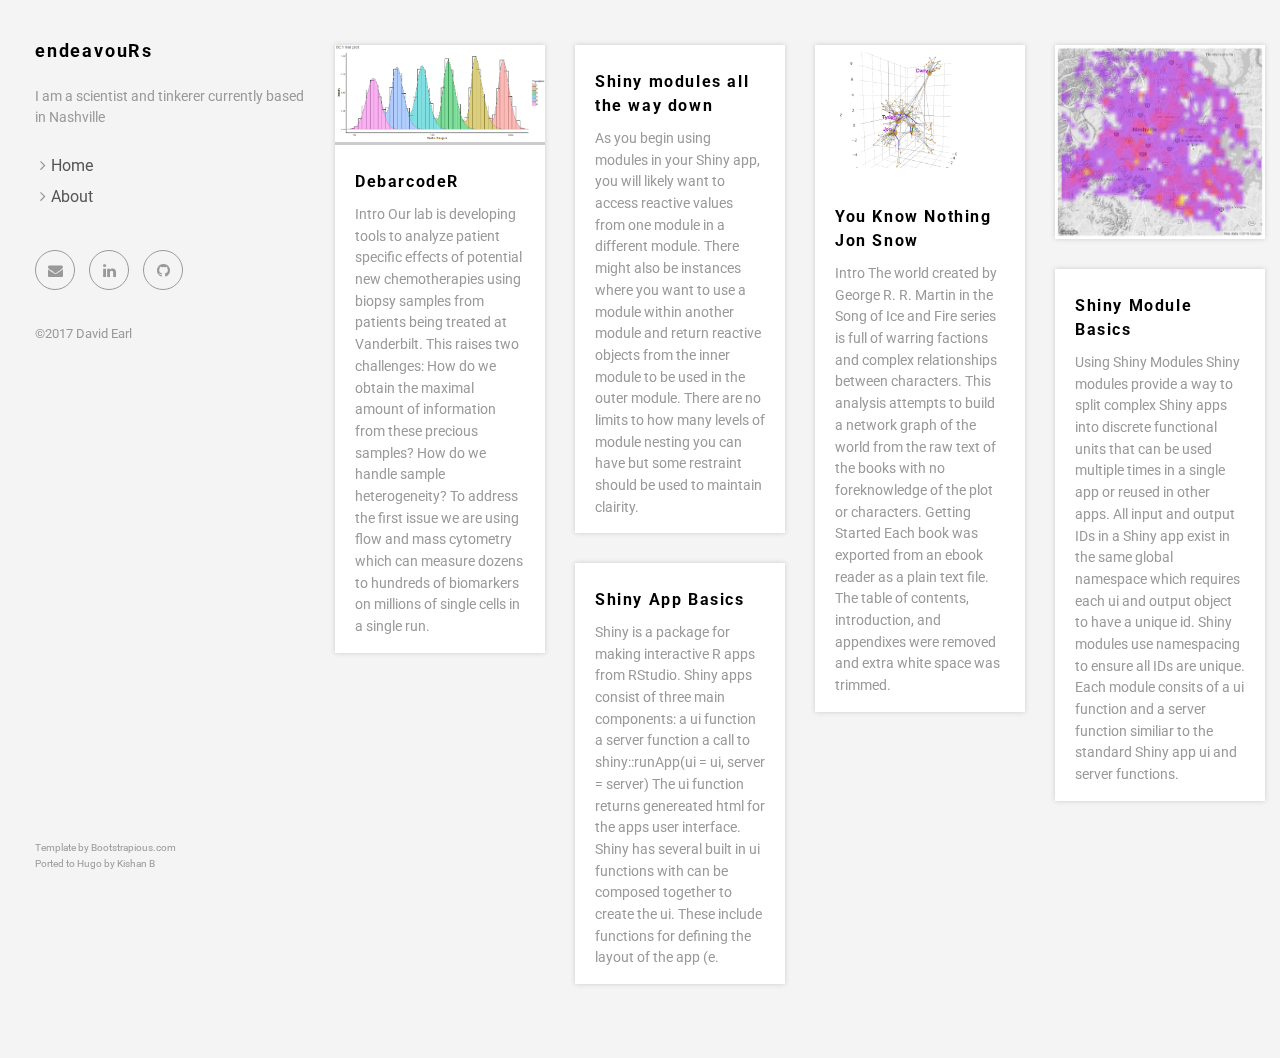
==== commit 6e4fa58d: "add nashillow post" ====
--- a/index.html
+++ b/index.html
@@ -111,6 +111,12 @@
               <div class="col-xs-12 col-sm-6 col-md-4 col-lg-3 masonry-item">
                   <div class="box-masonry">
                       
+                        
+                        <a href="/portfolio/debarcoder/" title="" class="box-masonry-image with-hover-overlay with-hover-icon">
+                        
+                            <img src="img/portfolio/debarcoder_thumb.png" alt="" class="img-responsive">
+                        </a>
+                      
                       
                       <div class="box-masonry-text">
                       
@@ -159,6 +165,27 @@
 The world created by George R. R. Martin in the Song of Ice and Fire series is full of warring factions and complex relationships between characters. This analysis attempts to build a network graph of the world from the raw text of the books with no foreknowledge of the plot or characters.
 Getting Started
 Each book was exported from an ebook reader as a plain text file. The table of contents, introduction, and appendixes were removed and extra white space was trimmed.</p>
+                          </div>
+                      </div>
+                  </div>
+              </div>
+          
+              <div class="col-xs-12 col-sm-6 col-md-4 col-lg-3 masonry-item">
+                  <div class="box-masonry">
+                      
+                        
+                        <a href="/portfolio/nashillow/" title="" class="box-masonry-image with-hover-overlay">
+                        
+                            <img src="img/portfolio/nashmap.jpg" alt="" class="img-responsive">
+                        </a>
+                      
+                      
+                      <div class="box-masonry-hover-text-header">
+                      
+                          <h4><a href="/portfolio/nashillow/">Nashillow</a></h4>
+                          <div class="box-masonry-description">
+                              <p>What’s happening to Nashville?+Ask any Nashvillian how the city is changing and they will tell you that it is growing at a breakneck speed. The skyline is peppered with cranes and entire blocks are being knocked down and rebuilt. My friends who are trying to buy houses speak with the despondent tone of hardened war vets. To have your offer even glanced at you better make it on the first day of listing and be over asking by at least $10K.</p>
                           </div>
                       </div>
                   </div>
--- a/css/style.default.css
+++ b/css/style.default.css
@@ -21,6 +21,11 @@
 }
 header {
   z-index: 1000;
+}
+
+img {
+  max-width: 100%;
+  height: auto;
 }
 
 section {
